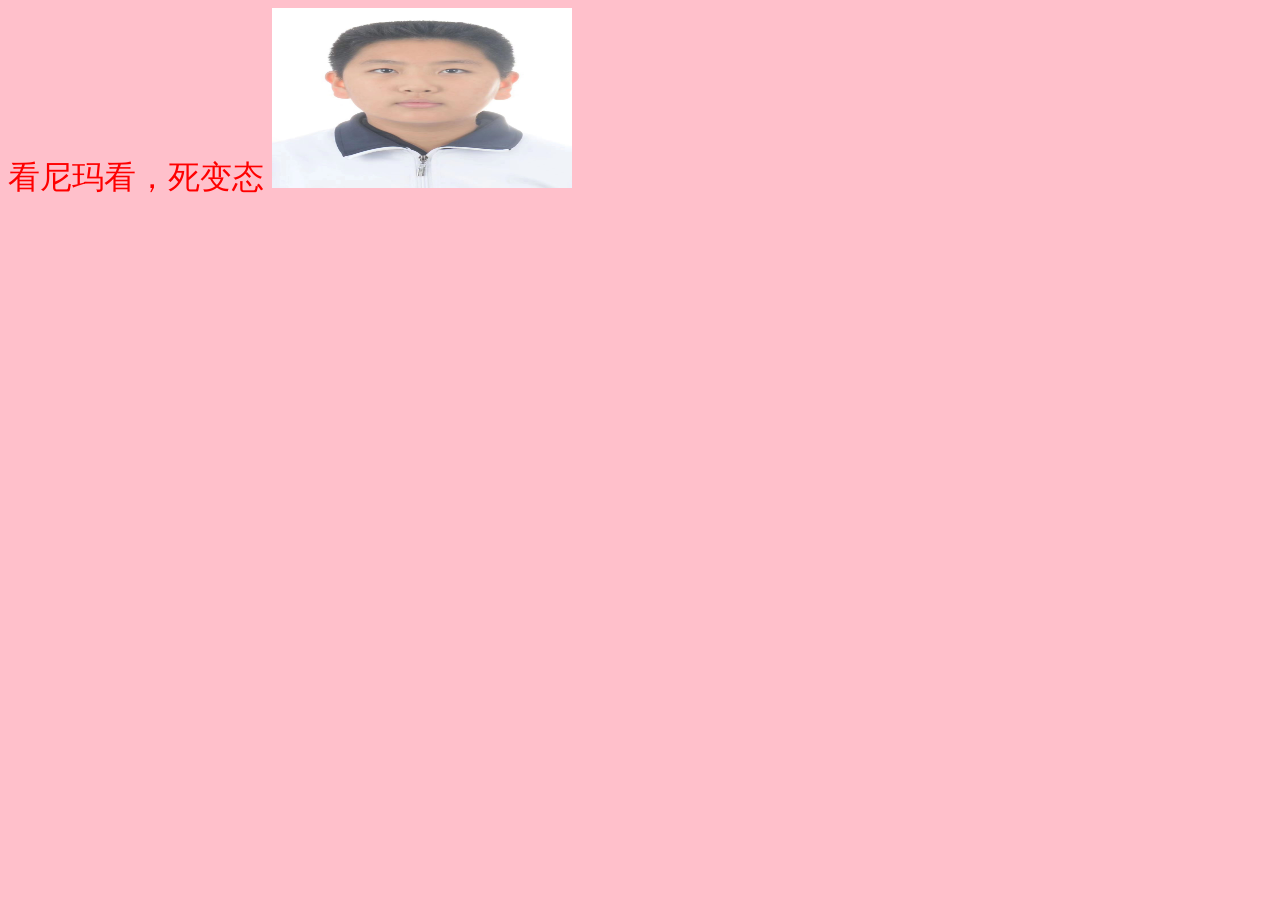
==== 69seqing/index.html @ 8046fea3 "“上传网站源码到github”" ====
<body bgcolor="pink">
<font size="6"><font color="#FF0000">看尼玛看，死变态</font>
<!DOCTYPE html>

<html>

 <head>

  <meta charset="utf-8" />

  <title></title>

 </head>

 <body>

  <img src="1.jpg"/ width="300px" height="180px">

 </body>

</html>
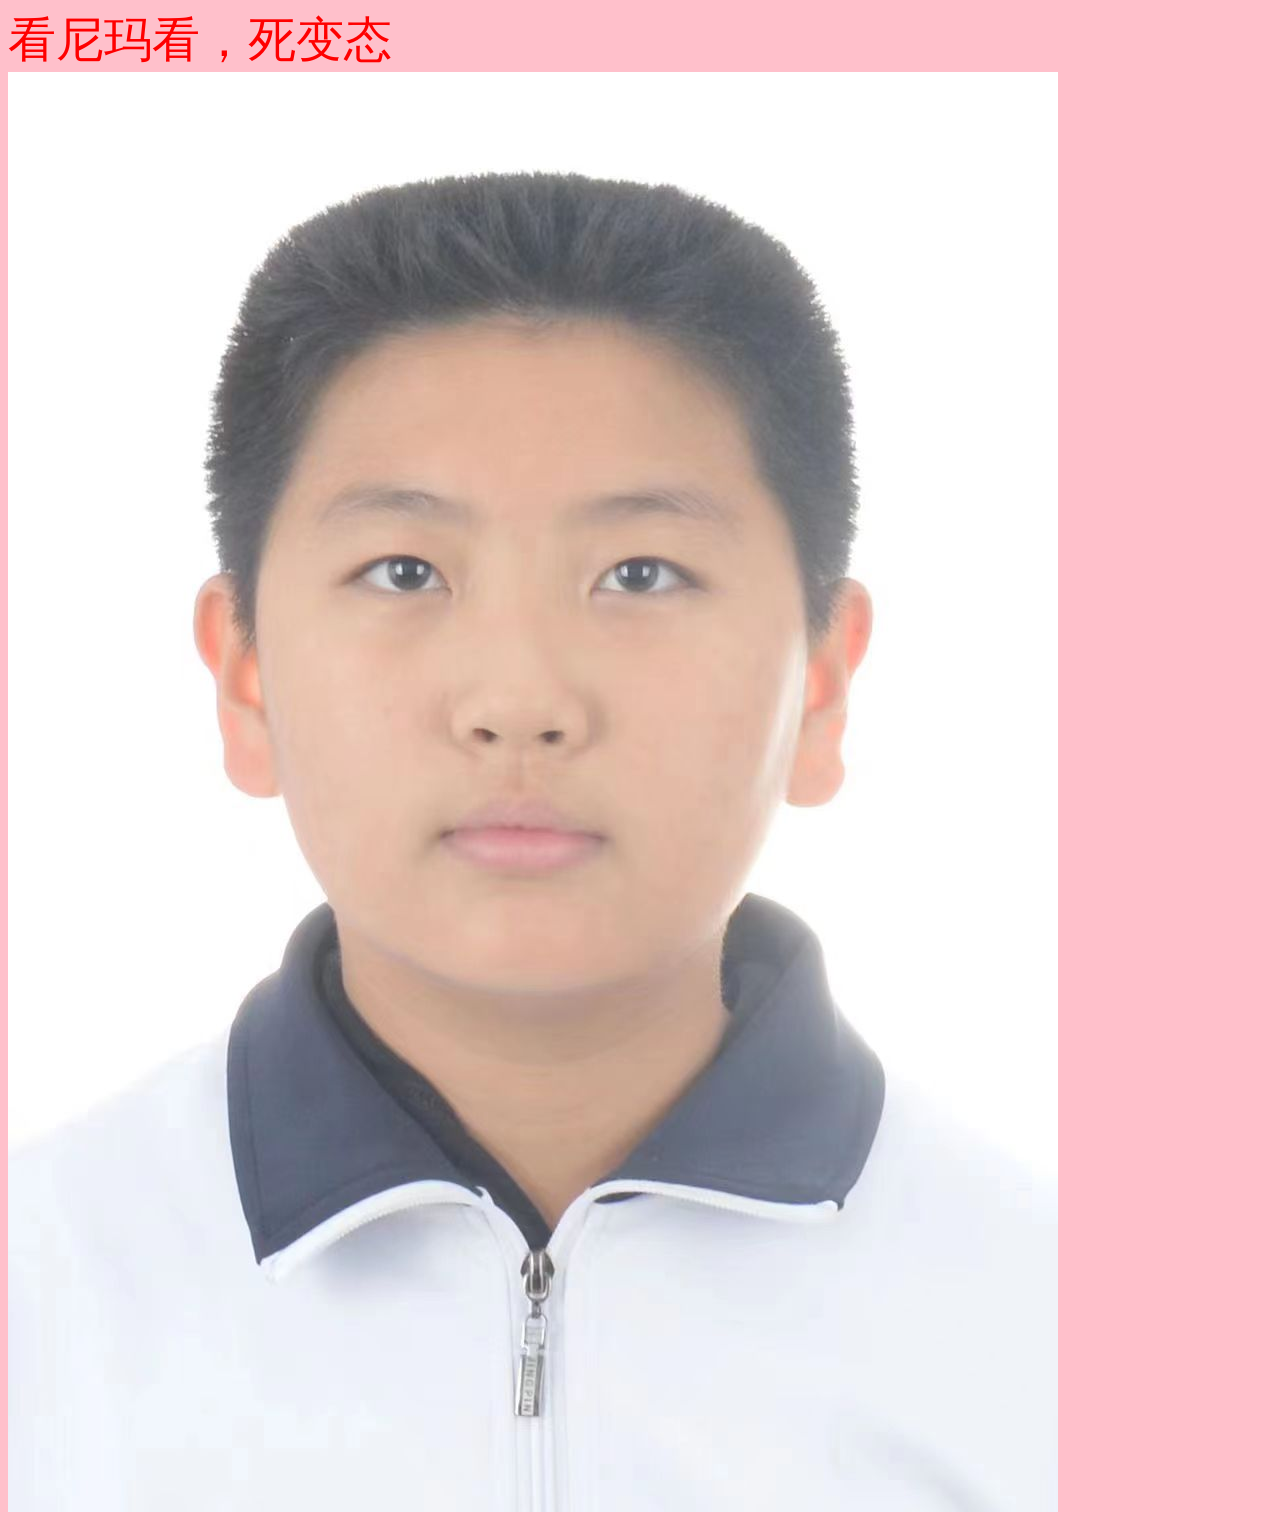
==== commit d4eee2f6: "“上传网站源码到github”" ====
--- a/69seqing/index.html
+++ b/69seqing/index.html
@@ -1,5 +1,5 @@
 <body bgcolor="pink">
-<font size="6"><font color="#FF0000">看尼玛看，死变态</font>
+<font size="10" font color="#FF0000">看尼玛看，死变态</font>
 <!DOCTYPE html>
 
 <html>
@@ -14,7 +14,7 @@
 
  <body>
 
-  <img src="1.jpg"/ width="300px" height="180px">
+  <img src="1.jpg">
 
  </body>
 
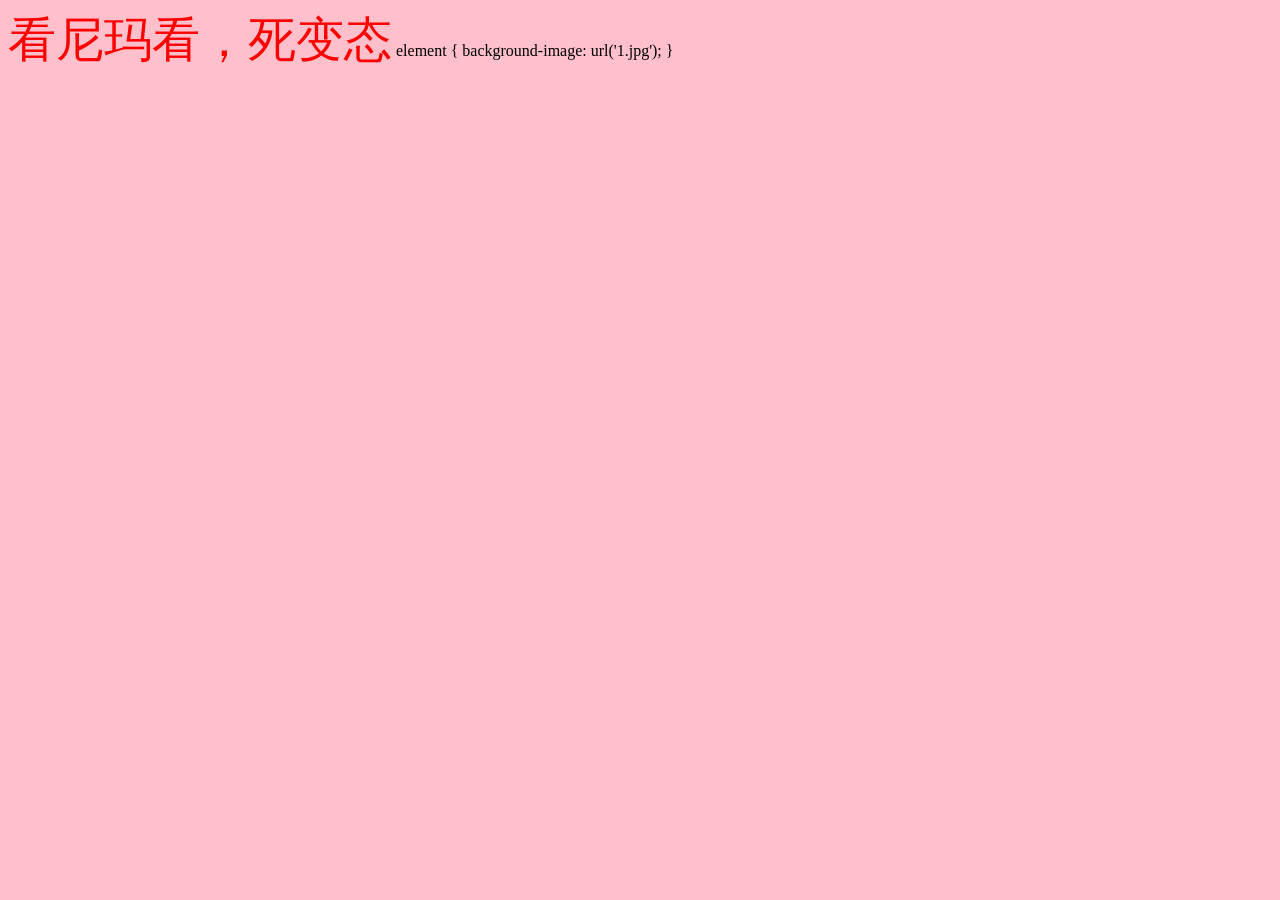
==== commit 950cf609: "“上传网站源码到github”" ====
--- a/69seqing/index.html
+++ b/69seqing/index.html
@@ -14,8 +14,9 @@
 
  <body>
 
-  <img src="1.jpg">
-
+element {
+  background-image: url('1.jpg');
+}
  </body>
 
-</html>+</html>
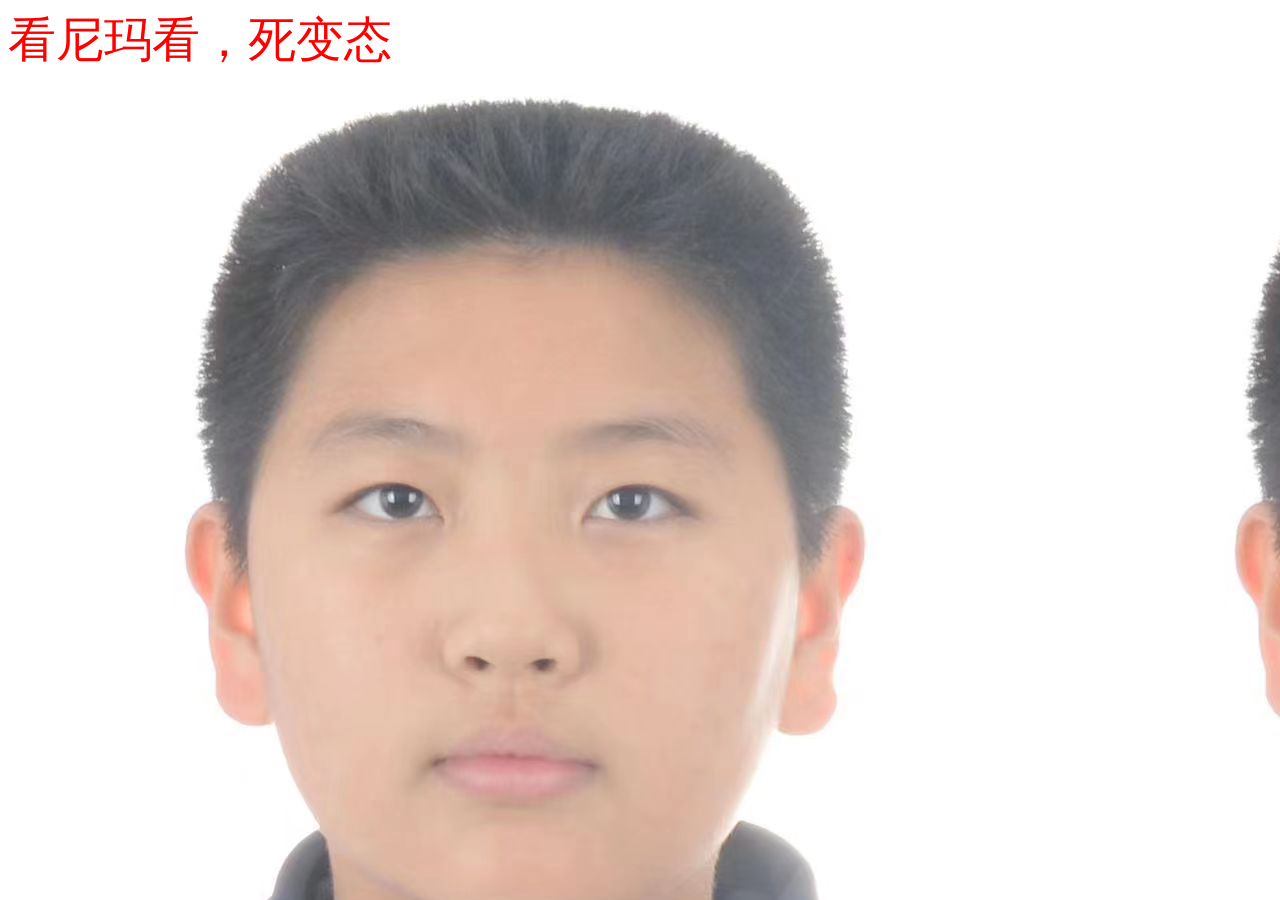
==== commit 0ce5d60a: "“上传网站源码到github”" ====
--- a/69seqing/index.html
+++ b/69seqing/index.html
@@ -14,9 +14,7 @@
 
  <body>
 
-element {
-  background-image: url('1.jpg');
-}
+<body background="1.jpg">
  </body>
 
 </html>
